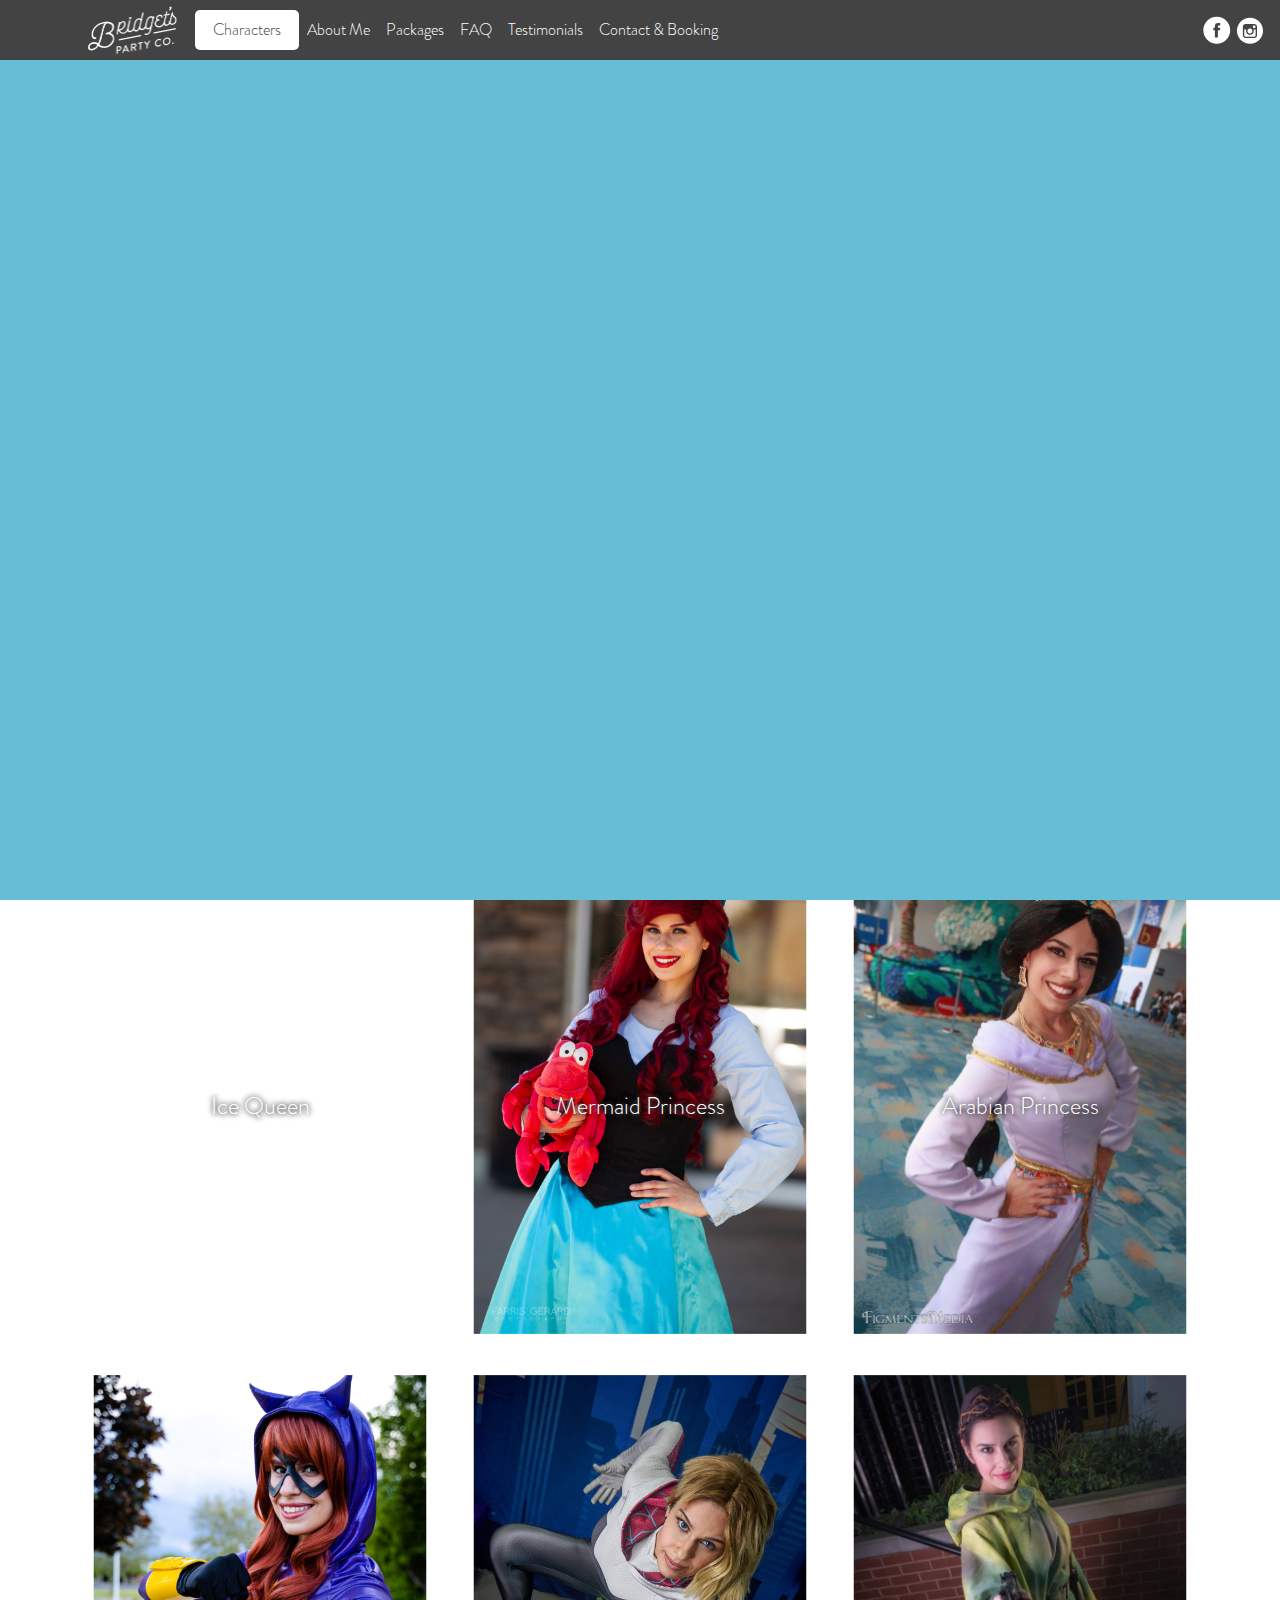
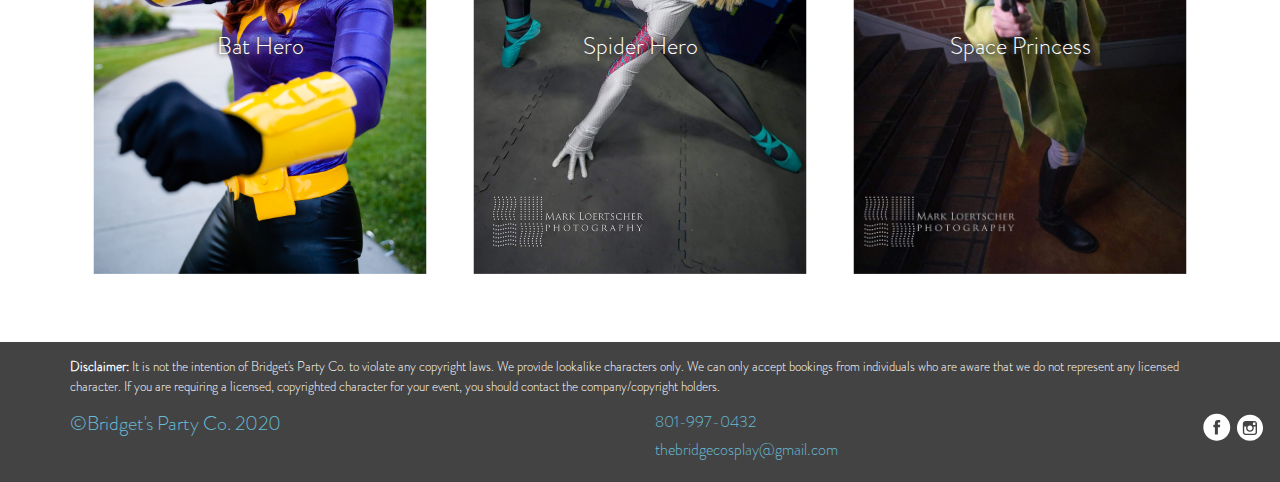
==== index.html @ 4f1a1f4c "height inherit" ====
<!DOCTYPE html>
<html lang="en">
<head>
    <meta charset="UTF-8">
    <meta name="viewport" content="width=device-width, initial-scale=1.0">
    <meta http-equiv="X-UA-Compatible" content="ie=edge">
    <title>Bridget's Party Co. | Home</title>
    <link rel="stylesheet" href="https://stackpath.bootstrapcdn.com/bootstrap/4.3.1/css/bootstrap.min.css" integrity="sha384-ggOyR0iXCbMQv3Xipma34MD+dH/1fQ784/j6cY/iJTQUOhcWr7x9JvoRxT2MZw1T" crossorigin="anonymous">
    <link rel="stylesheet" type="text/css" href="css/style.css">
    <script src="https://code.jquery.com/jquery-3.4.1.min.js" integrity="sha256-CSXorXvZcTkaix6Yvo6HppcZGetbYMGWSFlBw8HfCJo=" crossorigin="anonymous"></script>
    <script src="https://cdnjs.cloudflare.com/ajax/libs/popper.js/1.14.7/umd/popper.min.js" integrity="sha384-UO2eT0CpHqdSJQ6hJty5KVphtPhzWj9WO1clHTMGa3JDZwrnQq4sF86dIHNDz0W1" crossorigin="anonymous"></script>
    <script src="https://stackpath.bootstrapcdn.com/bootstrap/4.3.1/js/bootstrap.min.js" integrity="sha384-JjSmVgyd0p3pXB1rRibZUAYoIIy6OrQ6VrjIEaFf/nJGzIxFDsf4x0xIM+B07jRM" crossorigin="anonymous"></script>
    <script src="js/script.js"></script>
</head>
<body>
  <div id="loader" class="container-fluid">
    <div class="row">
      <div class="logo-load">
        <svg id="Layer_1" data-name="Layer 1" xmlns="http://www.w3.org/2000/svg" viewBox="0 0 198.51 159.57"><defs><style>.cls-1{fill:#231f20;}</style></defs><title>bridgets logo</title><path class="cls-1" d="M92.85,96.71a10.52,10.52,0,0,1-4.35,5.6c-4.79,2.83-9.14.12-11.07-3.7a12.91,12.91,0,0,0-.82,4c-.1.6-.34,1.71-1,2.06-1.35.72-1.16-1-1-1.71.29-1.6.72-3.17,1-4.72s.49-3,.87-4.56.53-3.13,1.07-4.63c.33-.93.58-4.26,2.07-4.09.39,0,1,.41.63,1.68,1.6-2.07,4.5-3.5,6.53-2.41,1.59.93,1.88,3.15,1.74,5-.19,2.07-1.74,4.42-3.24,6a10,10,0,0,1-5.66,3.17c1.36,2.32,4,4,6.87,3a8,8,0,0,0,3.53-3,13.2,13.2,0,0,0,1.79-4c.09-.7,1.16-1.85,1.69-.88C93.87,94.16,93.14,95.84,92.85,96.71ZM85,92.78c1.45-2.1,2.71-5.56.48-7-2-1.19-4.25,1.72-5.27,3.5a32.5,32.5,0,0,0-2.32,7.13C80.72,96.92,83.23,95.36,85,92.78Z"/><path class="cls-1" d="M94.74,82.46c1-.85,1.45.32,1.3,1.12-.43,2.25-1.11,4.55-1.5,6.84s-1.4,4.55-.77,6.81c.53,1.89,2,2.73,4,1.37a8,8,0,0,0,2.37-2.5,9.85,9.85,0,0,0,1.21-3.31c.19-.8.82-2,1.5-1.52.43.31.19,1.56.14,2.11a9.49,9.49,0,0,1-3.19,5.88c-2,1.66-5,2.81-6.86,1.21s-1.45-5.26-1.06-7.31c0-.35,1.4-6,1.88-8.31A4.79,4.79,0,0,1,94.74,82.46Zm-.24-3.88c.43-1.53,3.67-1.81,3.19.45C97.11,81.7,93.77,81.22,94.5,78.58Z"/><path class="cls-1" d="M101.17,96.6c-.39-1.72.09-3.64.48-5.45.58-3.15,1.26-7.14,3.68-9.74,2.12-2.21,5.8-2.91,7.63-1,.63-1.08.49-2.4.78-3.52l.82-4.06c.14-.75.39-2.53,1.35-2.75,1.26-.32,1.11,1.35.92,2.11-1.55,5.11-2.37,10.28-3.67,15.44-.54,2.12-1.7,5.13-.49,7,1.31,2.09,3.77,1.27,5.37-.66a10.21,10.21,0,0,0,1.64-2.9,11.85,11.85,0,0,1,.73-2.3c.48-.62,1.35-.82,1.5-.17a6.4,6.4,0,0,1-.29,2.23c-.53,2.36-2,5-3.92,6.1-2.46,1.36-6.09,1.42-7-1.28-2.08,3.94-5.9,5.82-8.7,3.18A4.72,4.72,0,0,1,101.17,96.6Zm9.18-5.34c.58-1.65.92-3.4,1.36-5.13.33-1.46.72-3.12-.29-4.2a2.87,2.87,0,0,0-3.68-.17c-1.69,1-2.37,2.69-2.95,4.43A43.31,43.31,0,0,0,103,93.77c-.29,2.28.09,4.72,2.85,4.24S109.58,93.57,110.35,91.26Z"/><path class="cls-1" d="M119.06,103.41a1.51,1.51,0,0,1,1.64-.29c1.16.23,2.13.59,3.33-.35a8.09,8.09,0,0,0,2.18-3.24,14,14,0,0,0,.53-2,9.39,9.39,0,0,0,.68-2.15c-2.61,2.15-6.19,1.62-7.45-1-.72-1.47-.38-3.27,0-4.93s.78-3.33,1.21-5c.73-2.74,1.94-6,4.74-7.51,1.89-1,5.08-1.52,5.85.61.29-.53.53-1.93,1.55-1.34.82.49-.39,3.41-.68,4.62-.92,3.79-1.74,7.61-2.61,11.44-.82,3.57-1.16,7.36-3.58,10.44-1.84,2.36-5.41,3.81-7.49,2.1C118.57,104.46,118.72,103.8,119.06,103.41Zm5.22-8.47c1.5,0,2.8-1.85,3.57-3.09,1-1.68,1.16-3.59,1.65-5.37A25,25,0,0,0,130.8,81a2.69,2.69,0,0,0-2-3c-1.55-.31-3.34,1.07-4.21,2.53a19.3,19.3,0,0,0-2.17,5.51,29.41,29.41,0,0,0-.82,5.75C121.62,93.48,122.44,95,124.28,94.94Z"/><path class="cls-1" d="M137.76,82.12c-1-1-1.06-2.81-.48-4.31A6.06,6.06,0,0,1,141,74.06c1.59-.62,3.77-.61,4.88.5.58.57,1.55,2.58.92,3.51-.39.5-1.16.74-1.55.42s-.29-1.35-.53-1.84c-.73-1.28-2.61-1.09-3.92-.42A3.12,3.12,0,0,0,139,80.12c.63,1.58,2.13.25,3,1.11s-.39,1.67-1.4,1.75a4.35,4.35,0,0,0-2.9,1.62c-2.51,2.86-.82,5.85,1.88,6.73s6.34-.58,8.13-3.41,1.2-4,2.17-4.4c.39-.17,1.35-.14.73,2.24-1,3.9-5,7.66-9.09,7.74-3.68.07-7-1.72-7-5.83A7.25,7.25,0,0,1,137.76,82.12Z"/><path class="cls-1" d="M148.75,73.77c.38-.35,1.08-.33,1.51-.41a13.61,13.61,0,0,0,1.5-.26c.14-.64.24-1.55.38-2,.23-.7.37-2.28,1.22-2.67a.91.91,0,0,1,1.08.57c.19.62-.47,1.54-.66,2.18s-.14.83-.33,1.57c1-.13,1.89-.19,2.36-.28s3.29-1,2.11,1.09c-.56,1-3.19.75-4.65,1a20.71,20.71,0,0,0-.94,3.7c-.38,1.85-1.09,3.67-1.32,5.55-.19,1.39-.52,4,.52,5s3.34,0,4.47-1.11a9.31,9.31,0,0,0,2.11-3.67c.38-1,.9-2.56,1.79-2.29.61.17.19,1.71-.05,2.36a14.62,14.62,0,0,1-2,4.21A8.18,8.18,0,0,1,153.55,91c-3.11.83-4.33-.84-4.61-3.47a17.58,17.58,0,0,1,.85-6.22c.65-2.09,1-4.36,1.5-6.47a6.52,6.52,0,0,0-1.88.33A.8.8,0,0,1,148.75,73.77Z"/><path class="cls-1" d="M158.5,66.86c-.67.3-2,.29-1.3-.75.53-.84,1.69-.87,2-1.91-1.41.57-1.62-1.09-1.24-2.11A1.56,1.56,0,0,1,159.6,61a1.34,1.34,0,0,1,1.3,1.53C160.9,64,160.2,66.14,158.5,66.86Z"/><path class="cls-1" d="M157.92,84.53a20.07,20.07,0,0,1,.66-2.33c.57-1.94.71-3.84,1.32-5.78s.75-3.85,1.74-5.67c.28-.57.89-1.43,1.46-1s.09,1.73,0,2.35c0,1.74,1.56,2.78,2.55,3.88s2.06,1.84,2.63,3.48A7.55,7.55,0,0,1,166,87.9a6.39,6.39,0,0,1-5.5,1.44c-2-.5-3.34-2.85-3.81-3.89-.14-.31-.23-.48-.09-.79C156.84,84.15,157.45,83.57,157.92,84.53Zm4.24-9.78a51.49,51.49,0,0,0-1.7,6.93c-.09.34-1,4.56-1,4.78,1.5,2,4,1.23,5.22.31a6,6,0,0,0,2.35-4.61C167.05,78.59,163.52,77.42,162.16,74.75Z"/><path class="cls-1" d="M36.67,129.5c-2.67.41-6-.29-6.68-3-1-3.48,1.4-7.06,4.8-8.75a10.45,10.45,0,0,1,10.75,1c2.37-5.16,3.41-10.44,4.93-15.75s2.06-11.55,5.46-15.86c-6.62.69-14.64,5-17.25,12.1-1,2.66-1.88,8.11.73,9.53.91.45,2.37.19,3,1.06.79,1.13-.37,2.25-1.52,2.21-3.47-.06-5.41-3.06-5.41-6.28a14.45,14.45,0,0,1,.79-5.85,17.75,17.75,0,0,1,3-5.69,22.28,22.28,0,0,1,11.12-7.85c4-1.19,8.26-2.31,12.15-1.42a13.24,13.24,0,0,1,5.65,2.35,8,8,0,0,1,2.55,5.14c.06,3.88-2.61,7.69-6.08,9.88,3.65,1.18,5.65,4,6.08,8,.43,3.51-1.22,7.51-3.89,10.35a16.12,16.12,0,0,1-10.69,5.11,24.42,24.42,0,0,1-5.77-.63,10.68,10.68,0,0,1-4.44-2.43C43.78,125.94,40.44,129,36.67,129.5Zm-.24-2.33c3.1-.73,6.44-2.53,7.72-6.1-1-1.59-4.62-1.92-6.44-1.6-2.43.43-5.47,1.76-5.47,4.74S34.12,127.7,36.43,127.17ZM67.6,107.76A8,8,0,0,0,64,104.93a5.14,5.14,0,0,0-2.8-.66c-.91,0-2,.54-2.85.26s-1.22-.82-.79-1.62,1.45-.93,2.18-1.12a14,14,0,0,0,4.86-2c3-2.22,4.32-6.9,2.49-9.55a6.74,6.74,0,0,0-3.58-2.41c-1.34-.37-3.28-1.06-4.8-.19s-2,2.49-2.55,3.86c-.67,1.88-1.4,3.53-1.89,5.43-.91,3.93-2.06,7.66-2.73,11.48a51.65,51.65,0,0,1-1.76,6.09c-.73,1.89-1.58,3.8-2.43,5.59a9.65,9.65,0,0,0,4.43,2.68,12.14,12.14,0,0,0,6.38.4C64.56,122,71,113.3,67.6,107.76Z"/><path class="cls-1" d="M74.48,124a.37.37,0,0,1,.3-.36l3.67-.65a3,3,0,0,1,3.6,3,4.54,4.54,0,0,1-3.59,4.31l-2.33.41v3.84a.39.39,0,0,1-.3.36l-1,.19a.25.25,0,0,1-.3-.26Zm3.87,4.69a2.57,2.57,0,0,0,2-2.45,1.63,1.63,0,0,0-2-1.6l-2.22.39v4Z"/><path class="cls-1" d="M83.58,133.1l4.94-11.86a.49.49,0,0,1,.27-.23l.16,0a.31.31,0,0,1,.27.14l4.91,10.12a.33.33,0,0,1-.27.47l-1,.18a.3.3,0,0,1-.37-.18l-1-2.06-5.26.93c-.32.81-.66,1.6-1,2.41a.52.52,0,0,1-.37.31l-1,.18C83.61,133.52,83.48,133.33,83.58,133.1Zm7.28-4.75-2-4.12h-.08l-2,4.82Z"/><path class="cls-1" d="M97.35,120a.38.38,0,0,1,.3-.37l4.38-.77a2.85,2.85,0,0,1,3.5,2.88,4.51,4.51,0,0,1-2.38,3.73l2.21,3.76a.36.36,0,0,1-.28.52l-1.25.23a.25.25,0,0,1-.26-.11l-2.14-3.95-2.42.43v4.17a.4.4,0,0,1-.31.36l-1,.18a.24.24,0,0,1-.3-.25Zm4.55,4.44a2.52,2.52,0,0,0,2-2.37,1.62,1.62,0,0,0-2-1.6L99,121v4Z"/><path class="cls-1" d="M111.2,118.76l-2.62.46a.25.25,0,0,1-.31-.25v-.92a.38.38,0,0,1,.31-.36l6.91-1.22a.25.25,0,0,1,.31.26v.91a.38.38,0,0,1-.31.36l-2.62.47v9.58a.38.38,0,0,1-.31.36l-1.06.19a.25.25,0,0,1-.3-.25Z"/><path class="cls-1" d="M121.86,121.27l-3.76-4.79a.35.35,0,0,1,.26-.52l1.19-.21a.26.26,0,0,1,.25.11l2.91,3.65,2.91-4.68a.43.43,0,0,1,.26-.19l1.21-.22c.25,0,.38.2.25.43L123.53,121v5.21a.38.38,0,0,1-.3.36l-1.06.19a.25.25,0,0,1-.31-.25Z"/><path class="cls-1" d="M140.63,111.87a4.79,4.79,0,0,1,3.89.84.29.29,0,0,1,0,.45l-.71.86a.24.24,0,0,1-.4.07,3.71,3.71,0,0,0-2.78-.6,5.14,5.14,0,0,0-4,5,3.38,3.38,0,0,0,4,3.52,5.22,5.22,0,0,0,2.77-1.57.3.3,0,0,1,.39-.08l.74.6c.12.09.09.31,0,.45a6.66,6.66,0,0,1-3.91,2.27,4.74,4.74,0,0,1-5.8-4.84A7.27,7.27,0,0,1,140.63,111.87Z"/><path class="cls-1" d="M153.36,109.63a4.75,4.75,0,0,1,5.78,4.87,7.21,7.21,0,0,1-5.78,6.89,4.73,4.73,0,0,1-5.78-4.85A7.23,7.23,0,0,1,153.36,109.63Zm0,10.12a5.24,5.24,0,0,0,4.18-5,3.47,3.47,0,0,0-4.18-3.53,5.29,5.29,0,0,0-4.17,5A3.43,3.43,0,0,0,153.36,119.75Z"/><path class="cls-1" d="M163,117.41a.92.92,0,0,1,1.12,1,1.39,1.39,0,0,1-1.12,1.32.91.91,0,0,1-1.11-.93A1.41,1.41,0,0,1,163,117.41Z"/><line class="cls-1" x1="78.92" y1="113.03" x2="112.21" y2="106.49"/><path class="cls-1" d="M78.92,114a1,1,0,0,1-.18-1.89L112,105.56a1,1,0,1,1,.37,1.87L79.11,114Z"/><line class="cls-1" x1="133.56" y1="102.3" x2="166.85" y2="95.77"/><path class="cls-1" d="M133.56,103.25a.95.95,0,0,1-.18-1.88l33.28-6.53A.95.95,0,1,1,167,96.7l-33.29,6.54Z"/><path class="cls-1" d="M73.32,26.18h0M71.92,30l1.71,2.72a4,4,0,0,0,3.23,1.86l3.21.13-2,2.48a4,4,0,0,0-.78,3.64l.87,3.09-3-1.19a4.1,4.1,0,0,0-2-.25,3.92,3.92,0,0,0-1.68.64l-2.68,1.79L69,41.68a4,4,0,0,0-1.51-3.4l-2.53-2,3.12-.8A4,4,0,0,0,70.8,33l1.12-3m-.61-5.48a1,1,0,0,0-.8.64L68,32a1,1,0,0,1-.69.63l-7,1.79a1,1,0,0,0-.37,1.75l5.71,4.5a1,1,0,0,1,.38.85l-.48,7.26a1,1,0,0,0,1.13,1.06,1,1,0,0,0,.42-.16l6-4a.94.94,0,0,1,.42-.16.9.9,0,0,1,.51.06l6.75,2.69a1,1,0,0,0,.5.07A1,1,0,0,0,82.1,47l-2-7a1,1,0,0,1,.19-.91L85,33.49a1,1,0,0,0-.73-1.64L77,31.57a1,1,0,0,1-.8-.47L72.29,25a1,1,0,0,0-1-.45Z"/><path class="cls-1" d="M148,55.8a1.09,1.09,0,0,1-.36,0L78.37,40.17a1,1,0,1,1,.44-2l69.26,15.61a1,1,0,0,1-.08,2Z"/><circle class="cls-1" cx="58.1" cy="69.54" r="1.32"/><path class="cls-1" d="M66.46,56.88a1.82,1.82,0,0,1-1-3.48,1.82,1.82,0,0,1,2.39,1h0a1.77,1.77,0,0,1,0,1.39,1.8,1.8,0,0,1-1,1A1.71,1.71,0,0,1,66.46,56.88Zm-.34-2.62a.79.79,0,0,0-.22.06.82.82,0,0,0-.43,1.08.82.82,0,0,0,1.52,0,.86.86,0,0,0,0-.63h0a.76.76,0,0,0-.45-.43A.79.79,0,0,0,66.12,54.26Z"/><circle class="cls-1" cx="56.01" cy="45.7" r="1.32"/><path class="cls-1" d="M58.73,52.52l-2.22,7.62a.16.16,0,0,0,.11.19l2.32.46a.14.14,0,0,1,.11.13l.22,2.84c0,.14.21.19.26.05l2.06-5.06a.16.16,0,0,0-.09-.2l-2.41-.81A.16.16,0,0,1,59,57.6v-5A.13.13,0,0,0,58.73,52.52Z"/></svg>
        <div class="load-dots">
          <div></div>
          <div></div>
          <div></div>
        </div>
      </div>
    </div>
  </div>
  <nav class="navbar fixed-top navbar-expand-lg navbar-dark bg-dark">
    <div class="container">
      <a class="navbar-brand" href="index.html"><img src="images/logos/logo2.png" alt="Bridget's Party Co." /></a>
      <button class="navbar-toggler" type="button" data-toggle="collapse" data-target="#navbarNav" aria-controls="navbarNav" aria-expanded="false" aria-label="Toggle navigation">
        <span class="navbar-toggler-icon"></span>
      </button>
      <div class="collapse navbar-collapse" id="navbarNav">
        <ul class="navbar-nav">
          <li class="nav-item active">
            <a class="nav-link" href="index.html">Characters</a>
          </li>
          <li class="nav-item">
            <a class="nav-link" href="about.html">About Me</a>
          </li>
          <li class="nav-item">
            <a class="nav-link" href="packages.html">Packages</a>
          </li>
          <li class="nav-item">
            <a class="nav-link" href="FAQ.html">FAQ</a>
          </li>
          <li class="nav-item">
            <a class="nav-link" href="testimonials.html">Testimonials</a>
          </li>
          <li class="nav-item">
            <a class="nav-link" href="contact.html">Contact & Booking</a>
          </li>
        </ul>
        <div class="social-media">
            <a href="https://www.facebook.com/BridgetsPartyCo/" target="_blank"><svg id="Layer_1" style="enable-background:new 0 0 67 67;" version="1.1" viewBox="0 0 67 67" xml:space="preserve" xmlns="http://www.w3.org/2000/svg" xmlns:xlink="http://www.w3.org/1999/xlink"><path d="M28.765,50.32h6.744V33.998h4.499l0.596-5.624h-5.095  l0.007-2.816c0-1.466,0.14-2.253,2.244-2.253h2.812V17.68h-4.5c-5.405,0-7.307,2.729-7.307,7.317v3.377h-3.369v5.625h3.369V50.32z   M33,64C16.432,64,3,50.568,3,34C3,17.431,16.432,4,33,4s30,13.431,30,30C63,50.568,49.568,64,33,64z"/></svg></a>
            <a href="https://www.instagram.com/thebridgecosplay" target="_blank"><svg enable-background="new 0 0 56.693 56.693" id="Layer_1" version="1.1" viewBox="0 0 56.693 56.693" xml:space="preserve" xmlns="http://www.w3.org/2000/svg" xmlns:xlink="http://www.w3.org/1999/xlink"><g><polygon points="38.512,24.392 38.512,20.445 38.512,19.855 37.922,19.857 33.975,19.871 33.99,24.407  "/><path d="M28.225,34.868c2.598,0,4.713-2.113,4.713-4.711c0-1.025-0.334-1.975-0.893-2.748c-0.855-1.186-2.248-1.965-3.82-1.965   s-2.963,0.779-3.82,1.965c-0.559,0.773-0.891,1.723-0.891,2.748C23.514,32.755,25.627,34.868,28.225,34.868z"/><path d="M28.348,5.158c-13.6,0-24.625,11.023-24.625,24.623c0,13.6,11.025,24.625,24.625,24.625   c13.598,0,24.623-11.025,24.623-24.625C52.971,16.181,41.945,5.158,28.348,5.158z M41.611,27.409V38.37   c0,2.852-2.322,5.172-5.174,5.172H20.012c-2.853,0-5.173-2.32-5.173-5.172V27.409v-5.464c0-2.853,2.32-5.173,5.173-5.173h16.425   c2.852,0,5.174,2.32,5.174,5.173V27.409z"/><path d="M35.545,30.157c0,4.035-3.283,7.32-7.32,7.32s-7.318-3.285-7.318-7.32c0-0.973,0.193-1.898,0.537-2.748h-3.996V38.37   c0,1.414,1.15,2.564,2.564,2.564h16.425c1.414,0,2.564-1.15,2.564-2.564V27.409h-3.998C35.35,28.259,35.545,29.185,35.545,30.157z"/></g></svg></a>
        </div>
      </div>
    </div>
  </nav>
  <div id="spacer"></div>
  <main>
    <section id="header">
      <div class="container-fluid">
        <div class="row">
          <img src="images/headers/header.jpg" alt="Bridge Header"/>
        </div>
      </div>
    </section>
    <section id="home-page">
      <div class="container">
        <div class="row">
          <div class="col">
            <h1>Bridget's Party Co.HEIGHT INHERIT</h1>
          </div>
          <br><br><br><br>
        </div>
        <div class="row">
          <p>Take a look at our currently available characters! Click on each image to see more photos of that character. Do you want to book a party with a character not pictured? Contact us to see if we can find the character for you!</p>
        </div>
        <br />
        <div class="row">
          <div class="col">
            <h2>My Characters</h2>
          </div>
        </div>
        <br />
        <div class="row" id="character-images">
          <div class="col-sm-12 col-md-6 col-lg-4">
              <img src="images/characters/ice_queen/Characters_IceQueen1.jpg" />
              <h4 class="text-overlay">Ice Queen</h4 class="text-overlay">
          </div>
          <div class="col-sm-12 col-md-6 col-lg-4">
              <img src="images/characters/mermaid_princess/Characters_MermaidPrincess1.jpg" />
              <h4 class="text-overlay">Mermaid Princess</h4>
          </div>
          <div class="col-sm-12 col-md-6 col-lg-4">
              <img src="images/characters/arabian_princess/Characters_ArabianPrincess1.jpg" />
              <h4 class="text-overlay">Arabian Princess</h4 class="text-overlay">
          </div>
          <div class="col-sm-12 col-md-6 col-lg-4">
              <img src="images/characters/bat_hero/Characters_BatHero1.jpg" />
              <h4 class="text-overlay">Bat Hero</h4>
          </div>
          <div class="col-sm-12 col-md-6 col-lg-4">
              <img src="images/characters/spider_hero/Characters_SpiderHero1.jpg" />
              <h4 class="text-overlay">Spider Hero</h4>
          </div>
          <div class="col-sm-12 col-md-6 col-lg-4">
              <img src="images/characters/space_princess/Characters_SpacePrincess1.jpg" />
              <h4 class="text-overlay">Space Princess</h4 class="text-overlay">
          </div>
        </div>
      </div>
    </section>
  </main>
  <footer>
    <div class="container">
      <div class="row">
        <div class="col-sm-12">
          <p><b>Disclaimer:</b> It is not the intention of Bridget's Party Co. to violate any copyright laws. We provide lookalike characters only. We can only accept bookings from individuals who are aware that we do not represent any licensed character. If you are requiring a licensed, copyrighted character for your event, you should contact the company/copyright holders.</p>
        </div>
      </div>
      <div class="row">
        <div class="col-sm-12 col-md-6">
          <h5>&#169;Bridget's Party Co. 2020</h5>
        </div>
        <div class="col-sm-12 col-md-6">
            <a href="tel:+8019970432"><h6>801-997-0432</h6></a>
            <a href="mailto:thebridgecosplay@gmail.com?Subject=Internet%20Lead" target="_top"><h6>thebridgecosplay@gmail.com</h6></a>
        </div>
        <div class="social-media">
          <a href="https://www.facebook.com/BridgetsPartyCo/" target="_blank"><svg id="Layer_1" style="enable-background:new 0 0 67 67;" version="1.1" viewBox="0 0 67 67" xml:space="preserve" xmlns="http://www.w3.org/2000/svg" xmlns:xlink="http://www.w3.org/1999/xlink"><path d="M28.765,50.32h6.744V33.998h4.499l0.596-5.624h-5.095  l0.007-2.816c0-1.466,0.14-2.253,2.244-2.253h2.812V17.68h-4.5c-5.405,0-7.307,2.729-7.307,7.317v3.377h-3.369v5.625h3.369V50.32z   M33,64C16.432,64,3,50.568,3,34C3,17.431,16.432,4,33,4s30,13.431,30,30C63,50.568,49.568,64,33,64z"/></svg></a>
          <a href="https://www.instagram.com/thebridgecosplay" target="_blank"><svg enable-background="new 0 0 56.693 56.693" id="Layer_1" version="1.1" viewBox="0 0 56.693 56.693" xml:space="preserve" xmlns="http://www.w3.org/2000/svg" xmlns:xlink="http://www.w3.org/1999/xlink"><g><polygon points="38.512,24.392 38.512,20.445 38.512,19.855 37.922,19.857 33.975,19.871 33.99,24.407  "/><path d="M28.225,34.868c2.598,0,4.713-2.113,4.713-4.711c0-1.025-0.334-1.975-0.893-2.748c-0.855-1.186-2.248-1.965-3.82-1.965   s-2.963,0.779-3.82,1.965c-0.559,0.773-0.891,1.723-0.891,2.748C23.514,32.755,25.627,34.868,28.225,34.868z"/><path d="M28.348,5.158c-13.6,0-24.625,11.023-24.625,24.623c0,13.6,11.025,24.625,24.625,24.625   c13.598,0,24.623-11.025,24.623-24.625C52.971,16.181,41.945,5.158,28.348,5.158z M41.611,27.409V38.37   c0,2.852-2.322,5.172-5.174,5.172H20.012c-2.853,0-5.173-2.32-5.173-5.172V27.409v-5.464c0-2.853,2.32-5.173,5.173-5.173h16.425   c2.852,0,5.174,2.32,5.174,5.173V27.409z"/><path d="M35.545,30.157c0,4.035-3.283,7.32-7.32,7.32s-7.318-3.285-7.318-7.32c0-0.973,0.193-1.898,0.537-2.748h-3.996V38.37   c0,1.414,1.15,2.564,2.564,2.564h16.425c1.414,0,2.564-1.15,2.564-2.564V27.409h-3.998C35.35,28.259,35.545,29.185,35.545,30.157z"/></g></svg></a>
        </div>
      </div>
    </div>
  </footer>
</body>
</html>
---- css/style.css ----
@font-face {
  font-family: 'Brandon Grotesque Regular Italic';
  font-style: normal;
  font-weight: normal;
  src: local("Brandon Grotesque Regular Italic"), url("../fonts/brandon-grotesque-regular-italic-58a8a456c4724.woff") format("woff");
}

@font-face {
  font-family: 'Brandon Grotesque Thin Italic';
  font-style: normal;
  font-weight: normal;
  src: local("Brandon Grotesque Thin Italic"), url("../fonts/brandon-grotesque-thin-italic-58a8a3a8861fe.woff") format("woff");
}

@font-face {
  font-family: 'Brandon Grotesque Light';
  font-style: normal;
  font-weight: normal;
  src: local("Brandon Grotesque Light"), url("../fonts/brandon-grotesque-light-58a8a4b38001d.woff") format("woff");
}

@font-face {
  font-family: 'Brandon Grotesque Light Italic';
  font-style: normal;
  font-weight: normal;
  src: local("Brandon Grotesque Light Italic"), url("../fonts/brandon-grotesque-light-italic-58a8a4ccb88be.woff") format("woff");
}

@font-face {
  font-family: 'Brandon Grotesque Medium Italic';
  font-style: normal;
  font-weight: normal;
  src: local("Brandon Grotesque Medium Italic"), url("../fonts/brandon-grotesque-medium-italic-58a8a3c40866a.woff") format("woff");
}

@font-face {
  font-family: 'Brandon Grotesque Bold Italic';
  font-style: normal;
  font-weight: normal;
  src: local("Brandon Grotesque Bold Italic"), url("../fonts/brandon-grotesque-bold-italic-58a8a48221563.woff") format("woff");
}

@font-face {
  font-family: 'Brandon Grotesque Black';
  font-style: normal;
  font-weight: normal;
  src: local("Brandon Grotesque Black"), url("../fonts/brandon-grotesque-black-58a8a3e824392.woff") format("woff");
}

body {
  font-family: 'Brandon Grotesque Light';
}

body * {
  color: #444343;
}

body h1 {
  text-align: center;
}

body section {
  margin: 0 0 25px 0;
}

body #loader {
  background: #67bcd6;
  position: fixed;
  height: 100vh;
  width: 100vw;
  z-index: 1;
}

body #loader .row {
  margin-top: 56px;
}

body #loader .row .logo-load {
  -webkit-animation: imageFade 1s forwards ease-in-out;
          animation: imageFade 1s forwards ease-in-out;
  position: relative;
  text-align: center;
  opacity: 0;
  width: 100%;
}

body #loader .row .logo-load svg {
  width: 100%;
}

body #loader .row .logo-load svg path, body #loader .row .logo-load svg circle {
  fill: #fff;
}

body #loader .row .logo-load .load-dots {
  display: -webkit-box;
  display: -ms-flexbox;
  display: flex;
  margin-left: auto;
  margin-right: auto;
  width: 170px;
}

body #loader .row .logo-load .load-dots div {
  height: 25px;
  width: 25px;
  margin: 0 15px;
  border-radius: 50%;
  background: #fff;
}

body #loader .row .logo-load .load-dots div:nth-of-type(1) {
  -webkit-animation: loading 1s .25s infinite ease-in-out;
          animation: loading 1s .25s infinite ease-in-out;
}

body #loader .row .logo-load .load-dots div:nth-of-type(2) {
  -webkit-animation: loading 1s .5s infinite ease-in-out;
          animation: loading 1s .5s infinite ease-in-out;
}

body #loader .row .logo-load .load-dots div:nth-of-type(3) {
  -webkit-animation: loading 1s .75s infinite ease-in-out;
          animation: loading 1s .75s infinite ease-in-out;
}

@-webkit-keyframes loading {
  0% {
    margin-top: 0px;
  }
  25% {
    margin-top: -10px;
  }
  50% {
    margin-top: 0px;
  }
  100% {
    margin-top: 0px;
  }
}

@keyframes loading {
  0% {
    margin-top: 0px;
  }
  25% {
    margin-top: -10px;
  }
  50% {
    margin-top: 0px;
  }
  100% {
    margin-top: 0px;
  }
}

@-webkit-keyframes imageFade {
  0% {
    opacity: 0;
  }
  100% {
    opacity: 1;
  }
}

@keyframes imageFade {
  0% {
    opacity: 0;
  }
  100% {
    opacity: 1;
  }
}

body nav.navbar {
  padding: 0 1rem;
}

body nav.bg-dark {
  background-color: #444343 !important;
}

body nav.navbar-dark .navbar-nav .nav-item .nav-link {
  color: #fff;
  -webkit-transition: .25s;
  transition: .25s;
}

body nav.navbar-dark .navbar-nav .nav-item .nav-link:hover {
  color: #67bcd6;
}

body nav.navbar-dark .navbar-nav .nav-item.active {
  background: #fff;
  border-radius: 5px;
  padding: 0 10px;
  -webkit-transition: .25s;
  transition: .25s;
}

body nav.navbar-dark .navbar-nav .nav-item.active a {
  color: #444343;
}

body nav img {
  height: 50px;
  -webkit-filter: invert(99%) sepia(25%) saturate(119%) hue-rotate(1deg) brightness(110%) contrast(100%);
          filter: invert(99%) sepia(25%) saturate(119%) hue-rotate(1deg) brightness(110%) contrast(100%);
  -webkit-transition: .25s;
  transition: .25s;
}

body nav img:hover {
  -webkit-filter: invert(72%) sepia(76%) saturate(395%) hue-rotate(161deg) brightness(89%) contrast(87%);
          filter: invert(72%) sepia(76%) saturate(395%) hue-rotate(161deg) brightness(89%) contrast(87%);
}

body .social-media svg {
  fill: #fff;
  height: 30px;
  -webkit-transition: .25s;
  transition: .25s;
  width: 30px;
}

body .social-media svg:hover {
  fill: #67bcd6;
}

body #spacer {
  height: 60px;
}

body #header .row {
  position: relative;
}

body #header .row img {
  max-width: 100%;
  height: inherit;
}

body #home-page {
  padding: 15px;
}

body #home-page h2 {
  text-align: center;
}

body .text-overlay {
  color: #fff;
  left: 0;
  margin: auto;
  position: absolute;
  right: 0;
  text-align: center;
  text-shadow: rgba(68, 67, 67, 0.5) -1px -1px 5px, rgba(68, 67, 67, 0.5) -1px 1px 5px, rgba(68, 67, 67, 0.5) 1px 1px 5px, rgba(68, 67, 67, 0.5) 1px -1px 5px;
  top: 50%;
}

body #character-images .col-sm-12 {
  position: relative;
}

body #character-images .col-sm-12 img {
  margin-bottom: 15px;
  -webkit-transform: scale(0.95);
          transform: scale(0.95);
  -webkit-transition: .25s;
  transition: .25s;
  width: 100%;
}

body #character-images .col-sm-12 img:hover {
  cursor: pointer;
  opacity: .5;
  -webkit-transform: scale(1);
          transform: scale(1);
}

body footer {
  background: #444343;
}

body footer .container {
  padding: 15px;
}

body footer .container .row b {
  color: #fff;
}

body footer .container .row p {
  color: #fff;
  font-size: 13px;
}

body footer .container .row h5 {
  color: #67bcd6;
}

body footer .container .row h6 {
  color: #67bcd6;
  -webkit-transition: .25s;
  transition: .25s;
}

body footer .container .row h6:hover {
  color: #fff;
}

body footer .container .row .social-media {
  position: absolute;
  right: 15px;
}

body footer .container .row a {
  text-decoration: none;
}

@media (min-width: 576px) {
  body footer .container {
    padding: 15px 0;
  }
  body #loader .row .logo-load svg {
    width: 30%;
  }
}

@media (min-width: 992px) {
  body nav.navbar-dark .navbar-nav .nav-item:last-of-type {
    width: auto;
  }
  body .social-media {
    position: absolute;
    right: 15px;
  }
}
/*# sourceMappingURL=style.css.map */
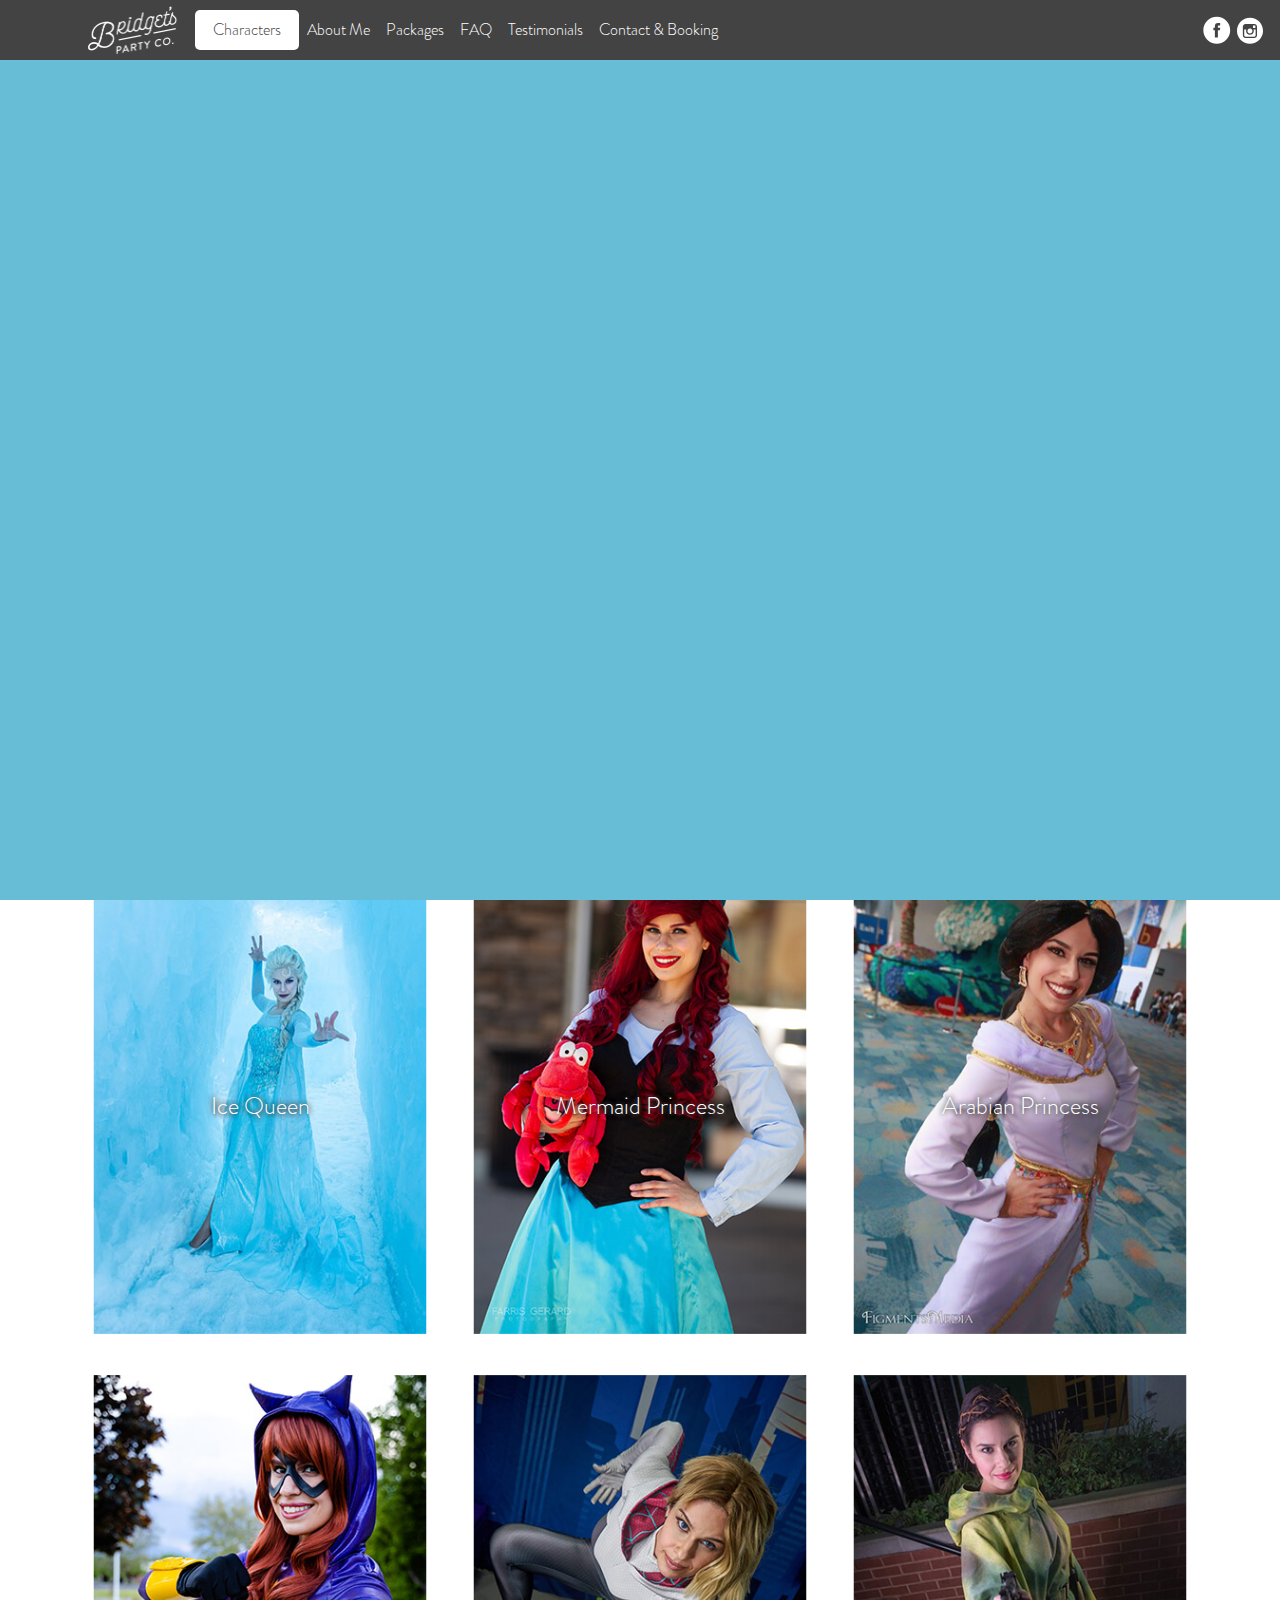
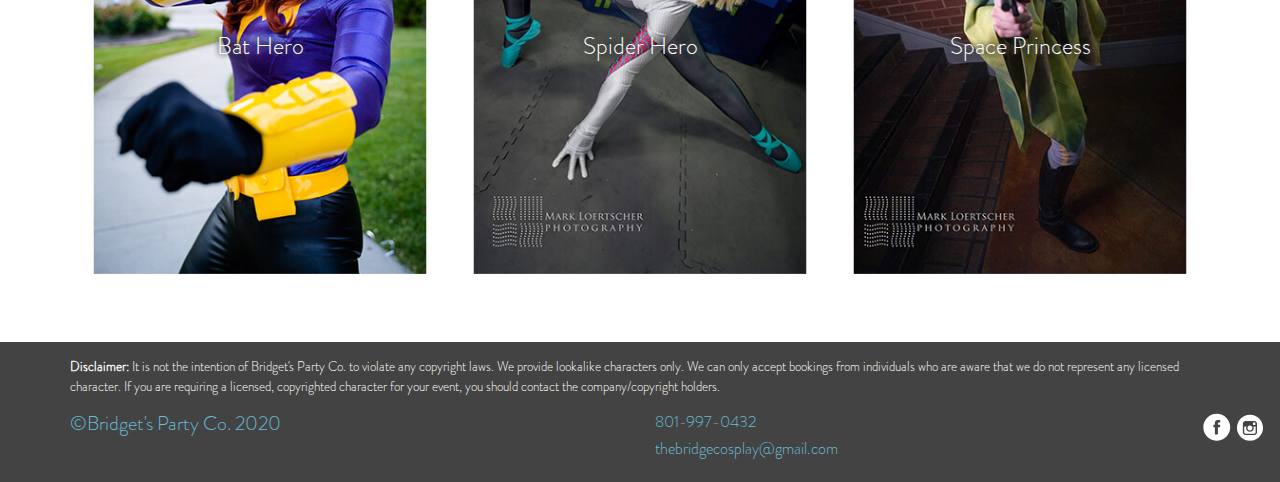
==== commit f79adb5a: "Needed to change Ice Queen image names to avoid caching problem." ====
--- a/index.html
+++ b/index.html
@@ -4,6 +4,9 @@
     <meta charset="UTF-8">
     <meta name="viewport" content="width=device-width, initial-scale=1.0">
     <meta http-equiv="X-UA-Compatible" content="ie=edge">
+    <meta http-equiv="Cache-Control" content="no-cache, no-store, must-revalidate" />
+    <meta http-equiv="Pragma" content="no-cache" />
+    <meta http-equiv="Expires" content="0" />
     <title>Bridget's Party Co. | Home</title>
     <link rel="stylesheet" href="https://stackpath.bootstrapcdn.com/bootstrap/4.3.1/css/bootstrap.min.css" integrity="sha384-ggOyR0iXCbMQv3Xipma34MD+dH/1fQ784/j6cY/iJTQUOhcWr7x9JvoRxT2MZw1T" crossorigin="anonymous">
     <link rel="stylesheet" type="text/css" href="css/style.css">
@@ -27,14 +30,14 @@
   </div>
   <nav class="navbar fixed-top navbar-expand-lg navbar-dark bg-dark">
     <div class="container">
-      <a class="navbar-brand" href="index.html"><img src="images/logos/logo2.png" alt="Bridget's Party Co." /></a>
+      <a class="navbar-brand" href="/"><img src="images/logos/logo2.png" alt="Bridget's Party Co." /></a>
       <button class="navbar-toggler" type="button" data-toggle="collapse" data-target="#navbarNav" aria-controls="navbarNav" aria-expanded="false" aria-label="Toggle navigation">
         <span class="navbar-toggler-icon"></span>
       </button>
       <div class="collapse navbar-collapse" id="navbarNav">
         <ul class="navbar-nav">
           <li class="nav-item active">
-            <a class="nav-link" href="index.html">Characters</a>
+            <a class="nav-link" href="/">Characters</a>
           </li>
           <li class="nav-item">
             <a class="nav-link" href="about.html">About Me</a>
@@ -62,17 +65,13 @@
   <div id="spacer"></div>
   <main>
     <section id="header">
-      <div class="container-fluid">
-        <div class="row">
-          <img src="images/headers/header.jpg" alt="Bridge Header"/>
-        </div>
-      </div>
+      <img src="images/headers/header.jpg" alt="Bridge Header"/>
     </section>
     <section id="home-page">
       <div class="container">
         <div class="row">
           <div class="col">
-            <h1>Bridget's Party Co.HEIGHT INHERIT</h1>
+            <h1>Bridget's Party Co.</h1>
           </div>
           <br><br><br><br>
         </div>
@@ -88,28 +87,40 @@
         <br />
         <div class="row" id="character-images">
           <div class="col-sm-12 col-md-6 col-lg-4">
-              <img src="images/characters/ice_queen/Characters_IceQueen1.jpg" />
+            <a href="characters/ice_queen.html">
+              <img src="images/characters/ice_queen/Characters_NewIceQueen1.jpg" />
               <h4 class="text-overlay">Ice Queen</h4 class="text-overlay">
+            </a>
           </div>
           <div class="col-sm-12 col-md-6 col-lg-4">
+            <a href="characters/mermaid_princess.html">
               <img src="images/characters/mermaid_princess/Characters_MermaidPrincess1.jpg" />
               <h4 class="text-overlay">Mermaid Princess</h4>
+            </a>
           </div>
           <div class="col-sm-12 col-md-6 col-lg-4">
+            <a href="characters/arabian_princess.html">
               <img src="images/characters/arabian_princess/Characters_ArabianPrincess1.jpg" />
               <h4 class="text-overlay">Arabian Princess</h4 class="text-overlay">
+            </a>    
           </div>
           <div class="col-sm-12 col-md-6 col-lg-4">
+            <a href="characters/bat_hero.html">
               <img src="images/characters/bat_hero/Characters_BatHero1.jpg" />
               <h4 class="text-overlay">Bat Hero</h4>
+            </a>
           </div>
           <div class="col-sm-12 col-md-6 col-lg-4">
+            <a href="characters/spider_hero.html">
               <img src="images/characters/spider_hero/Characters_SpiderHero1.jpg" />
               <h4 class="text-overlay">Spider Hero</h4>
+            </a>
           </div>
           <div class="col-sm-12 col-md-6 col-lg-4">
+            <a href="characters/space_princess.html">
               <img src="images/characters/space_princess/Characters_SpacePrincess1.jpg" />
               <h4 class="text-overlay">Space Princess</h4 class="text-overlay">
+            </a>
           </div>
         </div>
       </div>
--- a/css/style.css
+++ b/css/style.css
@@ -235,9 +235,8 @@
   position: relative;
 }
 
-body #header .row img {
-  max-width: 100%;
-  height: inherit;
+body #header img {
+  width: 100vw;
 }
 
 body #home-page {
@@ -332,6 +331,9 @@
   body nav.navbar-dark .navbar-nav .nav-item:last-of-type {
     width: auto;
   }
+  body #header img {
+    width: 100%;
+  }
   body .social-media {
     position: absolute;
     right: 15px;
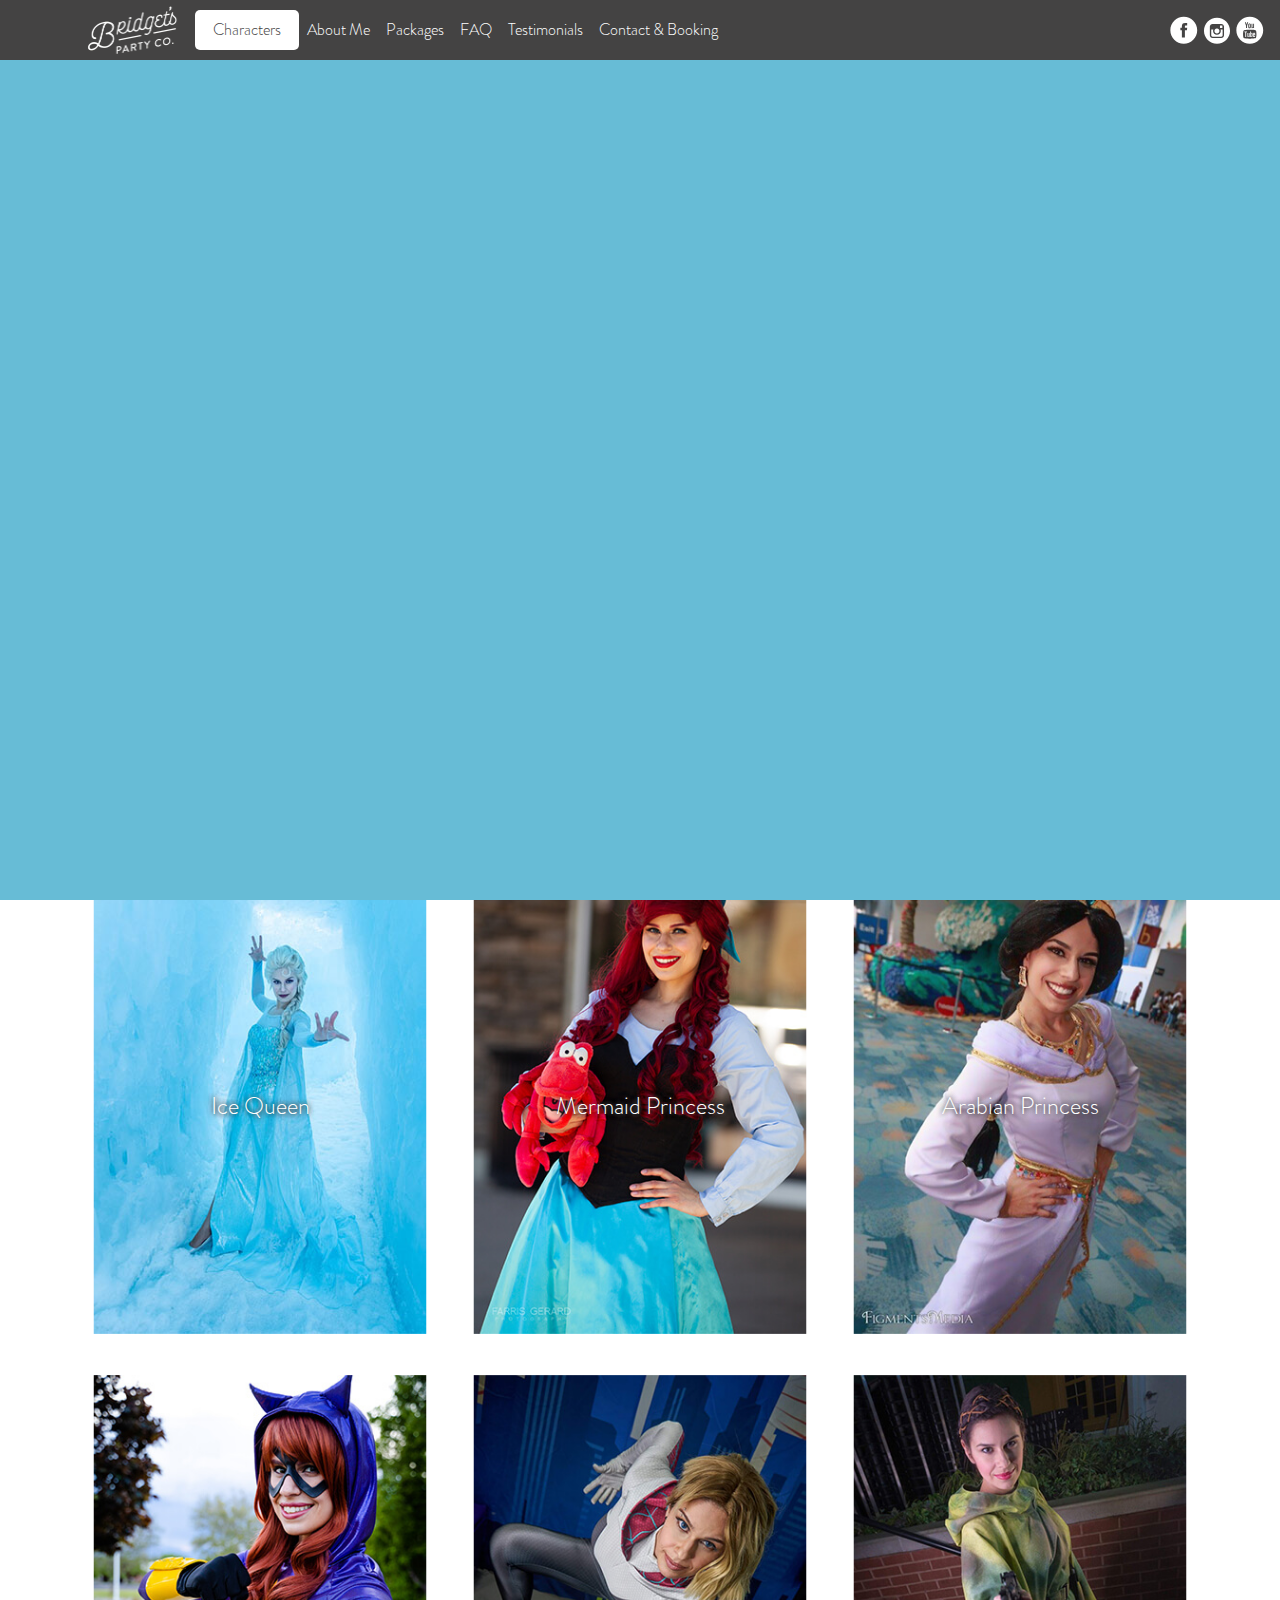
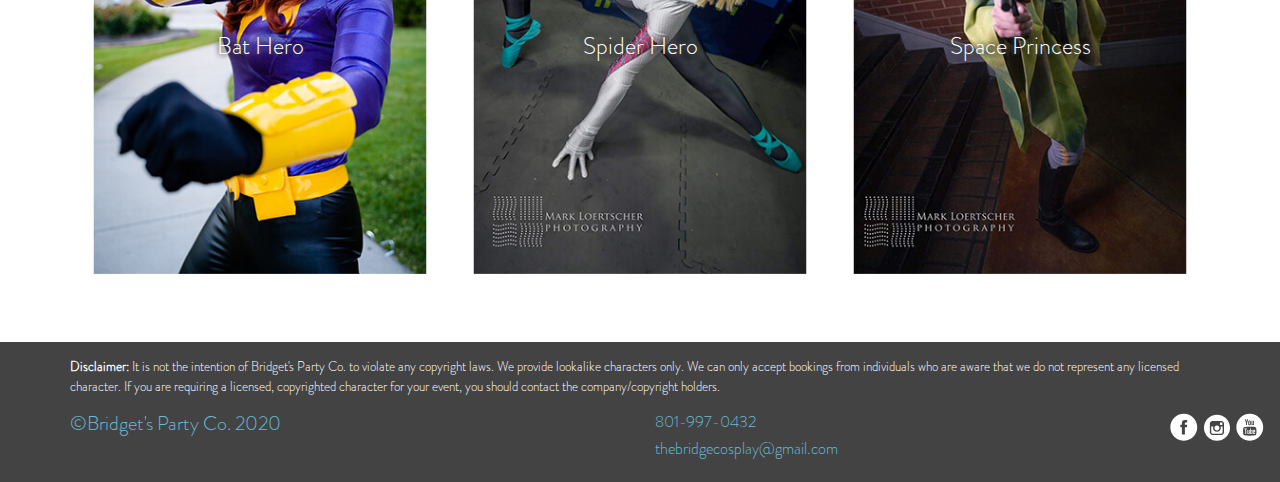
==== commit 56d84372: "Youtube icon added" ====
--- a/index.html
+++ b/index.html
@@ -58,6 +58,7 @@
         <div class="social-media">
             <a href="https://www.facebook.com/BridgetsPartyCo/" target="_blank"><svg id="Layer_1" style="enable-background:new 0 0 67 67;" version="1.1" viewBox="0 0 67 67" xml:space="preserve" xmlns="http://www.w3.org/2000/svg" xmlns:xlink="http://www.w3.org/1999/xlink"><path d="M28.765,50.32h6.744V33.998h4.499l0.596-5.624h-5.095  l0.007-2.816c0-1.466,0.14-2.253,2.244-2.253h2.812V17.68h-4.5c-5.405,0-7.307,2.729-7.307,7.317v3.377h-3.369v5.625h3.369V50.32z   M33,64C16.432,64,3,50.568,3,34C3,17.431,16.432,4,33,4s30,13.431,30,30C63,50.568,49.568,64,33,64z"/></svg></a>
             <a href="https://www.instagram.com/thebridgecosplay" target="_blank"><svg enable-background="new 0 0 56.693 56.693" id="Layer_1" version="1.1" viewBox="0 0 56.693 56.693" xml:space="preserve" xmlns="http://www.w3.org/2000/svg" xmlns:xlink="http://www.w3.org/1999/xlink"><g><polygon points="38.512,24.392 38.512,20.445 38.512,19.855 37.922,19.857 33.975,19.871 33.99,24.407  "/><path d="M28.225,34.868c2.598,0,4.713-2.113,4.713-4.711c0-1.025-0.334-1.975-0.893-2.748c-0.855-1.186-2.248-1.965-3.82-1.965   s-2.963,0.779-3.82,1.965c-0.559,0.773-0.891,1.723-0.891,2.748C23.514,32.755,25.627,34.868,28.225,34.868z"/><path d="M28.348,5.158c-13.6,0-24.625,11.023-24.625,24.623c0,13.6,11.025,24.625,24.625,24.625   c13.598,0,24.623-11.025,24.623-24.625C52.971,16.181,41.945,5.158,28.348,5.158z M41.611,27.409V38.37   c0,2.852-2.322,5.172-5.174,5.172H20.012c-2.853,0-5.173-2.32-5.173-5.172V27.409v-5.464c0-2.853,2.32-5.173,5.173-5.173h16.425   c2.852,0,5.174,2.32,5.174,5.173V27.409z"/><path d="M35.545,30.157c0,4.035-3.283,7.32-7.32,7.32s-7.318-3.285-7.318-7.32c0-0.973,0.193-1.898,0.537-2.748h-3.996V38.37   c0,1.414,1.15,2.564,2.564,2.564h16.425c1.414,0,2.564-1.15,2.564-2.564V27.409h-3.998C35.35,28.259,35.545,29.185,35.545,30.157z"/></g></svg></a>
+            <a href="https://www.youtube.com/channel/UCKfOYlM9UhCEaP1G8XfLkkQ/featured" target="_blank"><svg id="Layer_1" style="enable-background:new 0 0 67 67;" version="1.1" viewBox="0 0 67 67" xml:space="preserve" xmlns="http://www.w3.org/2000/svg" xmlns:xlink="http://www.w3.org/1999/xlink"><path d="M42.527,41.34c-0.278,0-0.478,0.078-0.6,0.244  c-0.121,0.156-0.18,0.424-0.18,0.796v0.896h1.543V42.38c0-0.372-0.062-0.64-0.185-0.796C42.989,41.418,42.792,41.34,42.527,41.34z   M36.509,41.309c0.234,0,0.417,0.076,0.544,0.23c0.123,0.154,0.185,0.383,0.185,0.682v4.584c0,0.286-0.053,0.487-0.153,0.611  c-0.1,0.127-0.256,0.189-0.47,0.189c-0.148,0-0.287-0.033-0.421-0.096c-0.135-0.062-0.274-0.171-0.415-0.313v-5.531  c0.119-0.122,0.239-0.213,0.36-0.271C36.26,41.335,36.383,41.309,36.509,41.309z M41.748,44.658v1.672  c0,0.468,0.057,0.792,0.17,0.974c0.118,0.181,0.313,0.269,0.592,0.269c0.289,0,0.491-0.076,0.606-0.229  c0.114-0.153,0.175-0.489,0.175-1.013v-0.405h1.795v0.456c0,0.911-0.217,1.596-0.657,2.059c-0.435,0.459-1.089,0.687-1.958,0.687  c-0.781,0-1.398-0.242-1.847-0.731c-0.448-0.486-0.676-1.157-0.676-2.014v-3.986c0-0.768,0.249-1.398,0.742-1.882  c0.493-0.485,1.128-0.727,1.911-0.727c0.799,0,1.413,0.225,1.843,0.674c0.429,0.448,0.642,1.093,0.642,1.935v2.264H41.748z   M38.623,48.495c-0.271,0.336-0.669,0.501-1.187,0.501c-0.343,0-0.646-0.062-0.912-0.192c-0.267-0.129-0.519-0.327-0.746-0.601  v0.681h-1.764V36.852h1.764v3.875c0.237-0.27,0.485-0.478,0.748-0.617c0.267-0.142,0.534-0.211,0.805-0.211  c0.554,0,0.975,0.189,1.265,0.565c0.294,0.379,0.438,0.933,0.438,1.66v4.926C39.034,47.678,38.897,48.159,38.623,48.495z   M30.958,48.884v-0.976c-0.325,0.361-0.658,0.636-1.009,0.822c-0.349,0.191-0.686,0.282-1.014,0.282  c-0.405,0-0.705-0.129-0.913-0.396c-0.201-0.266-0.305-0.658-0.305-1.189v-7.422h1.744v6.809c0,0.211,0.037,0.362,0.107,0.457  c0.077,0.095,0.196,0.141,0.358,0.141c0.128,0,0.292-0.062,0.488-0.188c0.197-0.125,0.375-0.283,0.542-0.475v-6.744h1.744v8.878  H30.958z M24.916,38.6v10.284h-1.968V38.6h-2.034v-1.748h6.036V38.6H24.916z M32.994,32.978c0-0.001,12.08,0.018,13.514,1.45  c1.439,1.435,1.455,8.514,1.455,8.555c0,0-0.012,7.117-1.455,8.556C45.074,52.969,32.994,53,32.994,53s-12.079-0.031-13.516-1.462  c-1.438-1.435-1.441-8.502-1.441-8.556c0-0.041,0.004-7.12,1.441-8.555C20.916,32.996,32.994,32.977,32.994,32.978z M42.52,29.255  h-1.966v-1.08c-0.358,0.397-0.736,0.703-1.13,0.909c-0.392,0.208-0.771,0.312-1.14,0.312c-0.458,0-0.797-0.146-1.027-0.437  c-0.229-0.291-0.345-0.727-0.345-1.311v-8.172h1.962v7.497c0,0.231,0.045,0.399,0.127,0.502c0.08,0.104,0.216,0.156,0.399,0.156  c0.143,0,0.327-0.069,0.548-0.206c0.22-0.137,0.423-0.312,0.605-0.527v-7.422h1.966V29.255z M31.847,27.588  c0.139,0.147,0.339,0.219,0.6,0.219c0.266,0,0.476-0.075,0.634-0.223c0.157-0.152,0.235-0.358,0.235-0.618v-5.327  c0-0.214-0.08-0.387-0.241-0.519c-0.16-0.131-0.37-0.196-0.628-0.196c-0.241,0-0.435,0.065-0.586,0.196  c-0.148,0.132-0.225,0.305-0.225,0.519v5.327C31.636,27.233,31.708,27.439,31.847,27.588z M30.408,19.903  c0.528-0.449,1.241-0.674,2.132-0.674c0.812,0,1.48,0.237,2.001,0.711c0.517,0.473,0.777,1.083,0.777,1.828v5.051  c0,0.836-0.255,1.491-0.762,1.968c-0.513,0.476-1.212,0.714-2.106,0.714c-0.858,0-1.547-0.246-2.064-0.736  c-0.513-0.492-0.772-1.153-0.772-1.984v-5.068C29.613,20.954,29.877,20.351,30.408,19.903z M24.262,16h-2.229l2.634,8.003v5.252  h2.213v-5.5L29.454,16h-2.25l-1.366,5.298h-0.139L24.262,16z M33,64C16.432,64,3,50.568,3,34C3,17.431,16.432,4,33,4  s30,13.431,30,30C63,50.568,49.568,64,33,64z" style="fill-rule:evenodd;clip-rule:evenodd;"/></svg></a>
         </div>
       </div>
     </div>
@@ -144,6 +145,7 @@
         <div class="social-media">
           <a href="https://www.facebook.com/BridgetsPartyCo/" target="_blank"><svg id="Layer_1" style="enable-background:new 0 0 67 67;" version="1.1" viewBox="0 0 67 67" xml:space="preserve" xmlns="http://www.w3.org/2000/svg" xmlns:xlink="http://www.w3.org/1999/xlink"><path d="M28.765,50.32h6.744V33.998h4.499l0.596-5.624h-5.095  l0.007-2.816c0-1.466,0.14-2.253,2.244-2.253h2.812V17.68h-4.5c-5.405,0-7.307,2.729-7.307,7.317v3.377h-3.369v5.625h3.369V50.32z   M33,64C16.432,64,3,50.568,3,34C3,17.431,16.432,4,33,4s30,13.431,30,30C63,50.568,49.568,64,33,64z"/></svg></a>
           <a href="https://www.instagram.com/thebridgecosplay" target="_blank"><svg enable-background="new 0 0 56.693 56.693" id="Layer_1" version="1.1" viewBox="0 0 56.693 56.693" xml:space="preserve" xmlns="http://www.w3.org/2000/svg" xmlns:xlink="http://www.w3.org/1999/xlink"><g><polygon points="38.512,24.392 38.512,20.445 38.512,19.855 37.922,19.857 33.975,19.871 33.99,24.407  "/><path d="M28.225,34.868c2.598,0,4.713-2.113,4.713-4.711c0-1.025-0.334-1.975-0.893-2.748c-0.855-1.186-2.248-1.965-3.82-1.965   s-2.963,0.779-3.82,1.965c-0.559,0.773-0.891,1.723-0.891,2.748C23.514,32.755,25.627,34.868,28.225,34.868z"/><path d="M28.348,5.158c-13.6,0-24.625,11.023-24.625,24.623c0,13.6,11.025,24.625,24.625,24.625   c13.598,0,24.623-11.025,24.623-24.625C52.971,16.181,41.945,5.158,28.348,5.158z M41.611,27.409V38.37   c0,2.852-2.322,5.172-5.174,5.172H20.012c-2.853,0-5.173-2.32-5.173-5.172V27.409v-5.464c0-2.853,2.32-5.173,5.173-5.173h16.425   c2.852,0,5.174,2.32,5.174,5.173V27.409z"/><path d="M35.545,30.157c0,4.035-3.283,7.32-7.32,7.32s-7.318-3.285-7.318-7.32c0-0.973,0.193-1.898,0.537-2.748h-3.996V38.37   c0,1.414,1.15,2.564,2.564,2.564h16.425c1.414,0,2.564-1.15,2.564-2.564V27.409h-3.998C35.35,28.259,35.545,29.185,35.545,30.157z"/></g></svg></a>
+          <a href="https://www.youtube.com/channel/UCKfOYlM9UhCEaP1G8XfLkkQ/featured" target="_blank"><svg id="Layer_1" style="enable-background:new 0 0 67 67;" version="1.1" viewBox="0 0 67 67" xml:space="preserve" xmlns="http://www.w3.org/2000/svg" xmlns:xlink="http://www.w3.org/1999/xlink"><path d="M42.527,41.34c-0.278,0-0.478,0.078-0.6,0.244  c-0.121,0.156-0.18,0.424-0.18,0.796v0.896h1.543V42.38c0-0.372-0.062-0.64-0.185-0.796C42.989,41.418,42.792,41.34,42.527,41.34z   M36.509,41.309c0.234,0,0.417,0.076,0.544,0.23c0.123,0.154,0.185,0.383,0.185,0.682v4.584c0,0.286-0.053,0.487-0.153,0.611  c-0.1,0.127-0.256,0.189-0.47,0.189c-0.148,0-0.287-0.033-0.421-0.096c-0.135-0.062-0.274-0.171-0.415-0.313v-5.531  c0.119-0.122,0.239-0.213,0.36-0.271C36.26,41.335,36.383,41.309,36.509,41.309z M41.748,44.658v1.672  c0,0.468,0.057,0.792,0.17,0.974c0.118,0.181,0.313,0.269,0.592,0.269c0.289,0,0.491-0.076,0.606-0.229  c0.114-0.153,0.175-0.489,0.175-1.013v-0.405h1.795v0.456c0,0.911-0.217,1.596-0.657,2.059c-0.435,0.459-1.089,0.687-1.958,0.687  c-0.781,0-1.398-0.242-1.847-0.731c-0.448-0.486-0.676-1.157-0.676-2.014v-3.986c0-0.768,0.249-1.398,0.742-1.882  c0.493-0.485,1.128-0.727,1.911-0.727c0.799,0,1.413,0.225,1.843,0.674c0.429,0.448,0.642,1.093,0.642,1.935v2.264H41.748z   M38.623,48.495c-0.271,0.336-0.669,0.501-1.187,0.501c-0.343,0-0.646-0.062-0.912-0.192c-0.267-0.129-0.519-0.327-0.746-0.601  v0.681h-1.764V36.852h1.764v3.875c0.237-0.27,0.485-0.478,0.748-0.617c0.267-0.142,0.534-0.211,0.805-0.211  c0.554,0,0.975,0.189,1.265,0.565c0.294,0.379,0.438,0.933,0.438,1.66v4.926C39.034,47.678,38.897,48.159,38.623,48.495z   M30.958,48.884v-0.976c-0.325,0.361-0.658,0.636-1.009,0.822c-0.349,0.191-0.686,0.282-1.014,0.282  c-0.405,0-0.705-0.129-0.913-0.396c-0.201-0.266-0.305-0.658-0.305-1.189v-7.422h1.744v6.809c0,0.211,0.037,0.362,0.107,0.457  c0.077,0.095,0.196,0.141,0.358,0.141c0.128,0,0.292-0.062,0.488-0.188c0.197-0.125,0.375-0.283,0.542-0.475v-6.744h1.744v8.878  H30.958z M24.916,38.6v10.284h-1.968V38.6h-2.034v-1.748h6.036V38.6H24.916z M32.994,32.978c0-0.001,12.08,0.018,13.514,1.45  c1.439,1.435,1.455,8.514,1.455,8.555c0,0-0.012,7.117-1.455,8.556C45.074,52.969,32.994,53,32.994,53s-12.079-0.031-13.516-1.462  c-1.438-1.435-1.441-8.502-1.441-8.556c0-0.041,0.004-7.12,1.441-8.555C20.916,32.996,32.994,32.977,32.994,32.978z M42.52,29.255  h-1.966v-1.08c-0.358,0.397-0.736,0.703-1.13,0.909c-0.392,0.208-0.771,0.312-1.14,0.312c-0.458,0-0.797-0.146-1.027-0.437  c-0.229-0.291-0.345-0.727-0.345-1.311v-8.172h1.962v7.497c0,0.231,0.045,0.399,0.127,0.502c0.08,0.104,0.216,0.156,0.399,0.156  c0.143,0,0.327-0.069,0.548-0.206c0.22-0.137,0.423-0.312,0.605-0.527v-7.422h1.966V29.255z M31.847,27.588  c0.139,0.147,0.339,0.219,0.6,0.219c0.266,0,0.476-0.075,0.634-0.223c0.157-0.152,0.235-0.358,0.235-0.618v-5.327  c0-0.214-0.08-0.387-0.241-0.519c-0.16-0.131-0.37-0.196-0.628-0.196c-0.241,0-0.435,0.065-0.586,0.196  c-0.148,0.132-0.225,0.305-0.225,0.519v5.327C31.636,27.233,31.708,27.439,31.847,27.588z M30.408,19.903  c0.528-0.449,1.241-0.674,2.132-0.674c0.812,0,1.48,0.237,2.001,0.711c0.517,0.473,0.777,1.083,0.777,1.828v5.051  c0,0.836-0.255,1.491-0.762,1.968c-0.513,0.476-1.212,0.714-2.106,0.714c-0.858,0-1.547-0.246-2.064-0.736  c-0.513-0.492-0.772-1.153-0.772-1.984v-5.068C29.613,20.954,29.877,20.351,30.408,19.903z M24.262,16h-2.229l2.634,8.003v5.252  h2.213v-5.5L29.454,16h-2.25l-1.366,5.298h-0.139L24.262,16z M33,64C16.432,64,3,50.568,3,34C3,17.431,16.432,4,33,4  s30,13.431,30,30C63,50.568,49.568,64,33,64z" style="fill-rule:evenodd;clip-rule:evenodd;"/></svg></a>
         </div>
       </div>
     </div>
